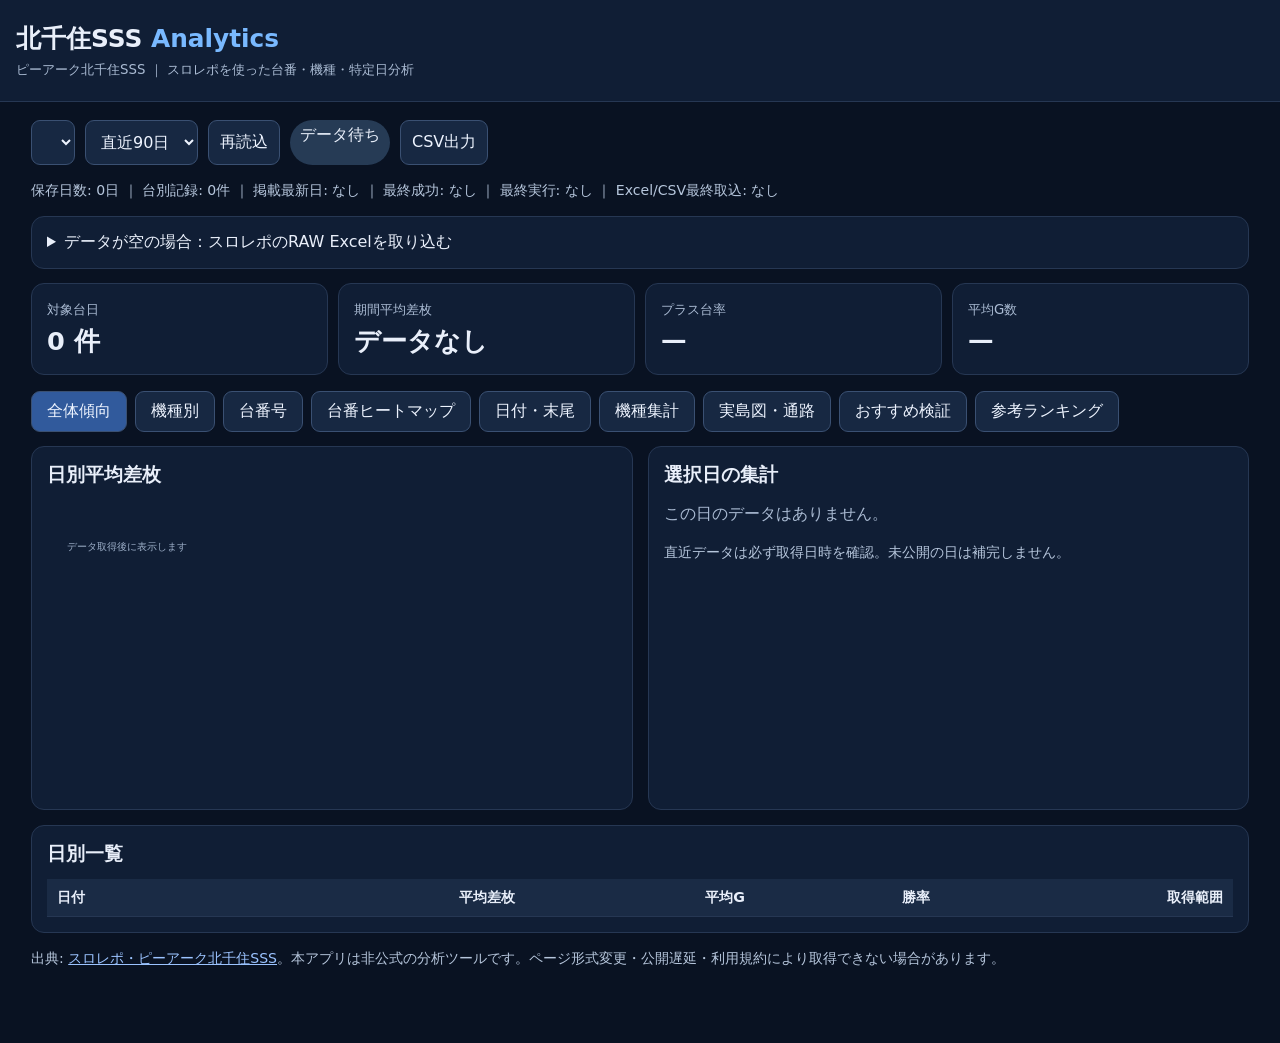
==== public/index.html @ d8fc609d "feat: load 300-day compressed SSS history into browser public/index.html" ====
<!doctype html><html lang="ja"><head><meta charset="utf-8"><meta name="viewport" content="width=device-width,initial-scale=1"><meta name="theme-color" content="#0d172b"><title>北千住SSS Analytics</title><link rel="manifest" href="manifest.webmanifest"><style>
:root{font-family:system-ui,-apple-system,'Noto Sans JP',sans-serif;color:#e9effa;background:#091222}*{box-sizing:border-box}body{margin:0}header{padding:22px max(16px,calc((100% - 1250px)/2));background:#101e35;border-bottom:1px solid #263753}h1{font-size:1.55rem;margin:0 0 4px}small,.muted{color:#aabbd3}main{max-width:1250px;margin:auto;padding:18px 16px 60px}.toolbar{display:flex;gap:10px;flex-wrap:wrap;margin-bottom:14px}select,input,button{background:#172842;border:1px solid #3a5072;border-radius:9px;color:#eef4ff;padding:11px;font:inherit}button{cursor:pointer}.active{background:#315a9c}.stats{display:grid;grid-template-columns:repeat(auto-fit,minmax(180px,1fr));gap:10px;margin-bottom:16px}.panel,.stat{background:#101e35;border:1px solid #263753;border-radius:13px;padding:15px}.stat strong{display:block;font-size:1.6rem;margin-top:5px}.tabs{display:flex;gap:8px;flex-wrap:wrap;margin:14px 0}.tab{padding:9px 15px}.hide{display:none}.pos{color:#70e1b1}.neg{color:#ff8796}.tablewrap{overflow:auto;max-height:590px}table{border-collapse:collapse;width:100%;font-size:.89rem}th,td{padding:9px 10px;border-bottom:1px solid #263753;white-space:nowrap;text-align:right}th:first-child,td:first-child{text-align:left}th{position:sticky;top:0;background:#1a2b45}tr:hover{background:#182c47}canvas{width:100%;height:290px}.cells{display:grid;grid-template-columns:repeat(auto-fill,minmax(72px,1fr));gap:5px}.cell{border:1px solid #314763;border-radius:7px;padding:7px 2px;text-align:center;cursor:pointer;min-height:65px}.cell b{display:block}.cell span{font-size:.81rem}.filters{display:flex;gap:9px;flex-wrap:wrap;margin:12px 0}.note{line-height:1.6;color:#b6c6dc;font-size:.88rem}a{color:#9bc3ff}.pill{border-radius:25px;padding:5px 10px;background:#263b55;display:inline-block}.scroll{overflow:auto}.grid2{display:grid;grid-template-columns:1fr 1fr;gap:15px}@media(max-width:700px){.grid2{grid-template-columns:1fr}h1{font-size:1.22rem}.stat strong{font-size:1.35rem}}

.lane{border:1px solid #2e4263;border-radius:12px;padding:14px;margin-top:12px;background:#0d192d}.lane h4{margin:0 0 12px}.lanePair{display:grid;grid-template-columns:1fr 1fr;gap:14px}.laneSide{display:flex;flex-wrap:wrap;gap:5px;margin-top:7px}.seat{min-width:67px;padding:8px;border:1px solid #334765;border-radius:6px;display:flex;flex-direction:column;gap:5px}.seat small{font-size:.76rem}.wide{width:100%;min-height:86px;background:#14233c;border:1px solid #425574;color:white;border-radius:8px;padding:10px}h3{margin:0 0 12px}h4{margin:8px 0}.hide{display:none!important}.options{display:flex;flex-wrap:wrap;gap:9px;margin:10px 0}.options input{min-width:100px;max-width:270px}.stack{display:grid;gap:14px}.hint{font-size:.85rem;color:#a9bdd6;line-height:1.7}.mini{font-size:.78rem}.sectionlist{display:grid;gap:16px}
</style></head><body><header><h1>北千住SSS <span style="color:#79b9ff">Analytics</span></h1><small>ピーアーク北千住SSS ｜ スロレポを使った台番・機種・特定日分析</small></header><main><div class="toolbar"><select id="date"></select><select id="period"><option value="30">直近30日</option><option value="90" selected>直近90日</option><option value="365">全期間</option></select><button id="refresh">再読込</button><span class="pill" id="status">確認中</span><button id="csv">CSV出力</button></div><p class="note" id="source"></p><details class="panel" style="margin-bottom:14px"><summary>データが空の場合：スロレポのRAW Excelを取り込む</summary><p class="note">GitHubの自動取得は403で拒否される場合があります。データの利用条件を確認したうえで、スロレポから自分で取得した日付入りExcel/CSVをアップロードすると、GitHub Actionsが変換して本アプリに反映します。なおGitHubは公開リポジトリなので、第三者のデータを公開・再配布してよいか確認してください。</p><p><a href="https://www.slorepo.com/hole/e38394e383bce382a2e383bce382afe58c97e58d83e4bd8f535353code/" target="_blank" rel="noopener">① スロレポの店舗ページ</a> ｜ <a href="https://github.com/mibu-33/kitasenju-sss-analytics/upload/main/imports" target="_blank" rel="noopener">② GitHubにファイルを追加</a> ｜ <a href="https://github.com/mibu-33/kitasenju-sss-analytics/actions" target="_blank" rel="noopener">③ Actionsの取込結果を確認</a></p></details><section class="stats" id="stats"></section><div class="tabs"><button class="tab active" data-tab="overview">全体傾向</button><button class="tab" data-tab="machines">機種別</button><button class="tab" data-tab="numbers">台番号</button><button class="tab" data-tab="heatmap">台番ヒートマップ</button><button class="tab" data-tab="patterns">日付・末尾</button><button class="tab" id="tab-extra" data-tab="aggregate">機種集計</button><button class="tab" data-tab="layout">実島図・通路</button><button class="tab" data-tab="eventAnalysis">おすすめ検証</button><button class="tab" data-tab="candidates">参考ランキング</button></div><section id="overview"><div class="grid2"><div class="panel"><h3>日別平均差枚</h3><canvas id="chart"></canvas></div><div class="panel"><h3>選択日の集計</h3><div id="daily"></div><p class="note">直近データは必ず取得日時を確認。未公開の日は補完しません。</p></div></div><div class="panel" style="margin-top:15px"><h3>日別一覧</h3><div class="tablewrap" id="days"></div></div></section><section class="hide" id="machines"><div class="panel"><h3>機種別実績</h3><p class="note">期間内の台日データから集計。高設定を保証するものではありません。</p><div class="tablewrap" id="machineTable"></div></div></section><section class="hide" id="numbers"><div class="panel"><h3>台番号別実績</h3><div class="filters"><input id="search" placeholder="台番 / 機種で絞込"><select id="sort"><option value="avg">平均差枚順</option><option value="rate">勝率順</option><option value="games">平均G数順</option><option value="number">台番号順</option></select></div><div class="tablewrap" id="numberTable"></div></div></section><section class="hide" id="heatmap"><div class="panel"><h3>選択日の台番号ヒートマップ</h3><p class="note">台番昇順の表示であり、実際の島配置ではありません。島図は実地配置を確認後に設定できます。</p><div class="cells" id="cells"></div></div></section><section class="hide" id="patterns"><div class="grid2"><div class="panel"><h3>日付末尾ごとの集計</h3><div id="datePatterns"></div></div><div class="panel"><h3>台番号末尾ごとの集計</h3><div id="numberPatterns"></div></div></div><div class="panel" style="margin-top:15px"><h3>6のつく日と通常日の比較</h3><div id="special"></div></div></section><section class="hide" id="aggregate"><div class="panel"><h3>スロレポ機種別日次集計</h3><p class="hint" id="aggregateSource"></p><div id="aggregateTable"></div></div><div class="panel" style="margin-top:15px"><h3>末尾別集計</h3><div id="dailyTails"></div></div></section>
<section class="hide stack" id="layout"><div class="panel"><h3>実際の島配置（履歴対応）</h3><p class="hint" id="layoutStatus"></p><label>表示日 <input type="date" id="layoutDate"></label><div class="sectionlist" id="layoutGrid"></div></div><div class="grid2"><div class="panel"><h3>通路の左右別比較</h3><div id="corridorTable"></div></div><div class="panel"><h3>隣接3台の並び実績</h3><div id="neighborTable"></div></div></div><div class="panel"><h3>島配置エディタ</h3><p class="hint">実際の配置が判明するまで未登録。台移動時は開始日・終了日を分けて管理。CSVは台番,通路,左右,位置,開始日,終了日（例の行はデモであり実際の台番ではありません）。保存はこの端末のみ。</p><div class="options"><input id="positionNumber" type="number" placeholder="台番号"><input id="corridor" placeholder="通路名（例 A）"><select id="side"><option>左</option><option>右</option></select><input id="positionOrder" type="number" placeholder="並び順"><input id="layoutFrom" type="date" aria-label="開始日"><input id="layoutTo" type="date" aria-label="終了日"><button id="addLayout">位置を追加・更新</button></div><textarea class="wide" id="layoutCSV" placeholder="台番,通路,左右,位置,開始日,終了日"></textarea><div class="options"><button id="importLayout">CSVを読み込む（現在の設定を置換）</button><button id="downloadLayout">島図JSON出力</button><button id="resetLayout">設定を消去</button></div><p class="hint" id="layoutMessage"></p><div id="layoutList"></div></div></section>
<section class="hide stack" id="eventAnalysis"><div class="panel"><h3>毎日おすすめ・ローテーションの記録</h3><p class="hint">公開データだけでは店舗が当日おすすめした内容を確定できません。実際に確認した告知だけ登録してください。異なる機種名表記はデータと一致させます。</p><div class="options"><input id="eventDate" type="date" aria-label="実施日"><select id="eventType"><option>おすすめ</option><option>ローテーション</option><option>特定日</option><option>その他</option></select><input id="eventMachine" placeholder="機種名"><input id="eventNumber" placeholder="台番号（任意）"><input id="eventNote" placeholder="備考"><button id="addEvent">記録を追加</button></div><div class="options"><button id="downloadEvents">履歴JSON出力</button><input id="eventFile" type="file" accept="application/json,.json" aria-label="履歴JSON取り込み"><button id="resetEvents">端末の履歴削除</button></div><p class="hint" id="eventMessage"></p><div id="eventTable"></div></div><div class="panel"><h3>おすすめ対象日と非対象日の比較</h3><p class="hint">同一機種の記録日を比較する記述統計です。開催日の選択バイアスを含み、因果関係や設定を証明しません。</p><div id="eventPerformance"></div></div></section>
<section class="hide" id="candidates"><div class="panel"><h3>過去実績に基づく参考ランキング</h3><p class="hint">将来の狙い台予測ではありません。過去の強さと観測日数を可視化します。小標本の機種は評価を大きく割り引きます。</p><div class="options"><input id="excludeKeywords" style="min-width:65%;" placeholder="除外したい機種名キーワード（カンマ区切り）"></div><p class="hint" id="candidateInfo"></p><div id="candidateTable"></div></div></section><p class="note">出典: <a href="https://www.slorepo.com/hole/e38394e383bce382a2e383bce382afe58c97e58d83e4bd8f535353code/" target="_blank" rel="noopener">スロレポ・ピーアーク北千住SSS</a>。本アプリは非公式の分析ツールです。ページ形式変更・公開遅延・利用規約により取得できない場合があります。</p></main><script>
// Stream the compact, user-supplied historical export. Unsupported devices still display the live JSON feed.
window.sssHistoryPromise=(async()=>{
  const response=await fetch('data/history.json.gz.b64?ts='+Date.now());
  if(!response.ok)throw Error('履歴データ HTTP '+response.status);
  if(typeof DecompressionStream==='undefined')throw Error('このブラウザは gzip 展開に未対応です');
  const encoded=(await response.text()).trim();
  const compressed=Uint8Array.from(atob(encoded),ch=>ch.charCodeAt(0));
  const reader=new Blob([compressed]).stream().pipeThrough(new DecompressionStream('gzip'));
  const raw=JSON.parse(await new Response(reader).text());
  if(raw.version!==1 || !Array.isArray(raw.dates)||!Array.isArray(raw.rows))throw Error('履歴データ形式が不正です');
  const dates=raw.dates,machines=raw.machines;
  const records=raw.rows.map(([d,n,m,diff,games,bb,rb])=>({date:dates[d],number:n,machine:machines[m],diff,games,bb,rb,source:'slorepo-user-export'}));
  const summary=raw.summary.map(([d,count,avg_diff,avg_games,win_rate,wins])=>({date:dates[d],count,avg_diff,avg_games,win_rate,wins,source:'user-export-derived'}));
  const machineDaily=raw.machine_daily.map(([d,m,count,avg_diff,avg_games,win_rate,wins])=>({date:dates[d],machine:machines[m],count,avg_diff,avg_games,win_rate,wins}));
  const tailDaily=raw.tail_daily.map(([d,tail,count,avg_diff,avg_games,win_rate,wins])=>({date:dates[d],tail:String(tail),count,avg_diff,avg_games,win_rate,wins}));
  return {records,summary,machineDaily,tailDaily,first_date:raw.first_date,source_last_date:raw.source_last_date};
})().catch(e=>{window.sssHistoryError=e.message;return null});
</script><script>
const $=id=>document.getElementById(id),fmt=n=>Number(n||0).toLocaleString('ja-JP'),sgn=n=>`${n>0?'+':''}${fmt(Math.round(n||0))}`,esc=x=>String(x??'').replace(/[&<>"']/g,s=>({'&':'&amp;','<':'&lt;','>':'&gt;','"':'&quot;',"'":'&#39;'}[s]));let records=[],summary=[],meta={};let chosen='';const avg=(a,k)=>a.length?a.reduce((s,x)=>s+(+x[k]||0),0)/a.length:0;const rate=a=>a.length?100*a.filter(x=>+x.diff>0).length/a.length:0;const colored=n=>`<span class="${n>0?'pos':n<0?'neg':''}">${sgn(n)}</span>`;const current=()=>{let dates=[...new Set([...records.map(r=>r.date),...summary.map(s=>s.date)])].sort().reverse();let max=dates[0];if(!max)return {r:[],s:[]};let days=+($('period').value);let min=new Date(max+'T00:00:00');min.setDate(min.getDate()-days+1);let cutoff=days===365?'0000-00-00':min.toISOString().slice(0,10);return {r:records.filter(r=>r.date>=cutoff),s:summary.filter(r=>r.date>=cutoff)};};function htmlTable(head,rows){return `<table><thead><tr>${head.map(h=>`<th>${esc(h)}</th>`).join('')}</tr></thead><tbody>${rows.join('')}</tbody></table>`}function tr(cols){return `<tr>${cols.map(c=>`<td>${c}</td>`).join('')}</tr>`}function group(arr,key){let m=new Map;for(let r of arr){let k=key(r);if(!m.has(k))m.set(k,[]);m.get(k).push(r)}return [...m]};function dailyStats(a){return {count:a.length,mean:avg(a,'diff'),games:avg(a,'games'),win:rate(a),total:a.reduce((s,r)=>s+(+r.diff||0),0)}}
function refresh(){let dates=[...new Set([...records.map(r=>r.date),...summary.map(s=>s.date)])].sort().reverse();$('date').innerHTML=dates.map(d=>`<option ${d===chosen?'selected':''}>${d}</option>`).join('');chosen=dates.includes(chosen)?chosen:dates[0];$('date').value=chosen||'';let {r,s}=current(), ds=r.filter(x=>x.date===chosen), sum=s.find(x=>x.date===chosen), total=dailyStats(r);let last=meta.last_success||'なし';let newest=meta.newest_date||dates[0]||null;let age=newest?Math.floor((Date.now()-new Date(newest+'T23:59:59+09:00').getTime())/86400000):null;let stale=age!=null&&age>2;$('status').textContent=stale?'更新遅延（最新 '+newest+'）':meta.status==='error'?'取得失敗':meta.status==='ok'?'取得成功':meta.status==='partial'?'一部取得':'データ待ち';$('source').textContent=`保存日数: ${new Set([...s.map(x=>x.date),...r.map(x=>x.date)]).size}日 ｜ 台別記録: ${records.length}件 ｜ 掲載最新日: ${newest||"なし"} ｜ 最終成功: ${last} ｜ 最終実行: ${meta.last_attempt||'なし'} ｜ Excel/CSV最終取込: ${meta.last_import_success||'なし'}${meta.historical_archive?' ｜ 履歴Excel最終日: '+meta.historical_archive:''}${meta.error?' ｜ 自動取得エラー: '+meta.error:''}`;
let cards=[['対象台日',fmt(r.length)+' 件'],['期間平均差枚',r.length?sgn(total.mean)+' 枚':'データなし'],['プラス台率',r.length?total.win.toFixed(1)+'%':'—'],['平均G数',r.length?fmt(Math.round(total.games))+' G':'—']];$('stats').innerHTML=cards.map(([label,n])=>`<div class="stat"><small>${label}</small><strong>${n}</strong></div>`).join('');$('daily').innerHTML=ds.length?`<p>台数 <b>${ds.length}</b> ｜ 総差枚 <b>${colored(dailyStats(ds).total)}</b></p><p>平均差枚 <b>${colored(dailyStats(ds).mean)}</b> ｜ 勝率 <b>${rate(ds).toFixed(1)}%</b> ｜ 平均G <b>${fmt(Math.round(avg(ds,'games')))}</b></p>`:sum?`<p>公開されている店舗集計: 平均差枚 ${colored(sum.avg_diff)} / 平均G ${fmt(sum.avg_games)} / 勝率 ${sum.win_rate??'—'}%</p><p class="note">この日は台別データが未取得です。</p>`:'<p class="muted">この日のデータはありません。</p>';
const daysByDate=group(r,x=>x.date),dayMap=new Map(daysByDate),summaryMap=new Map(s.map(x=>[x.date,x]));
$('days').innerHTML=htmlTable(['日付','平均差枚','平均G','勝率','取得範囲'],[...new Set([...s.map(x=>x.date),...dayMap.keys()])].sort().reverse().map(d=>{let a=dayMap.get(d)||[],v=summaryMap.get(d),st=a.length?dailyStats(a):null;return tr([esc(d),colored(st?st.mean:v?.avg_diff||0),fmt(Math.round(st?st.games:v?.avg_games||0)),st?st.win.toFixed(1)+'%':v?.win_rate!=null?fmt(v.win_rate)+'%':'—',a.length?`${a.length}台`:'店舗集計のみ'])}));
function aggregate(g){return g.map(([k,a])=>({key:k,...dailyStats(a)}))}let mg=aggregate(group(r,x=>x.machine||'機種不明')).sort((a,b)=>b.mean-a.mean);$('machineTable').innerHTML=htmlTable(['機種','台日','平均差枚','勝率','平均G'],mg.map(x=>tr([esc(x.key),fmt(x.count),colored(x.mean),x.win.toFixed(1)+'%',fmt(Math.round(x.games))])));
const latestSeat=new Map();for(const row of r){const key=String(row.number),prior=latestSeat.get(key);if(!prior||row.date>prior.date)latestSeat.set(key,row)}
let nums=aggregate(group(r,x=>String(x.number))).map(x=>({...x,machine:latestSeat.get(x.key)?.machine||''}));let q=$('search').value.toLowerCase();nums=nums.filter(x=>(x.key+' '+x.machine).toLowerCase().includes(q));let sort=$('sort').value;nums.sort((a,b)=>sort==='number'?Number(a.key)-Number(b.key):b[sort==='avg'?'mean':sort==='rate'?'win':'games']-a[sort==='avg'?'mean':sort==='rate'?'win':'games']);$('numberTable').innerHTML=htmlTable(['台番','最新機種','対象日','平均差枚','勝率','平均G'],nums.map(x=>tr([esc(x.key),esc(x.machine),fmt(x.count),colored(x.mean),x.win.toFixed(1)+'%',fmt(Math.round(x.games))])));
$('cells').innerHTML=ds.sort((a,b)=>+a.number-+b.number).map(x=>{let v=+x.diff;let opacity=Math.min(.55,Math.abs(v)/10000);return `<div class="cell" title="${esc(x.machine)}" style="background:${v>0?`rgba(30,169,124,${opacity})`:`rgba(218,65,89,${opacity})`}"><b>${esc(x.number)}</b><span>${sgn(v)}</span></div>`}).join('')||'<p class="muted">台別データなし</p>';
function simple(el,arr){$(el).innerHTML=htmlTable(['分類','台日','平均差枚','勝率'],aggregate(arr).map(x=>tr([esc(x.key),fmt(x.count),colored(x.mean),x.win.toFixed(1)+'%'])))}simple('datePatterns',group(r,x=>String(+x.date.slice(-2)%10)).sort((a,b)=>+a[0]-+b[0]));simple('numberPatterns',group(r,x=>String(+String(x.number).slice(-1))).sort((a,b)=>+a[0]-+b[0]));simple('special',group(r,x=>(+x.date.slice(-2)%10===6?'6のつく日':'その他')));draw(s,r);if(typeof renderAllExtensions === 'function')renderAllExtensions();
}
function draw(s,r){let all=group(r,x=>x.date).map(([date,a])=>({date,avg_diff:avg(a,'diff')}));for(let x of s)if(!all.some(y=>y.date===x.date))all.push(x);all.sort((a,b)=>a.date.localeCompare(b.date));let c=$('chart'),dpr=window.devicePixelRatio||1,w=c.clientWidth||400,h=290;c.width=w*dpr;c.height=h*dpr;let ctx=c.getContext('2d');ctx.scale(dpr,dpr);ctx.clearRect(0,0,w,h);if(!all.length){ctx.fillStyle='#9dafc8';ctx.fillText('データ取得後に表示します',20,50);return}let values=all.map(x=>+x.avg_diff||0),limit=Math.max(150,...values.map(Math.abs))*1.12,pad=32,zero=h/2,bar=Math.max(2,(w-pad*2)/all.length-2);ctx.strokeStyle='#52617c';ctx.beginPath();ctx.moveTo(pad,zero);ctx.lineTo(w-5,zero);ctx.stroke();all.forEach((x,i)=>{let v=values[i],xpos=pad+i*(w-pad*2)/all.length,y=zero-(v/limit)*(h/2-24);ctx.fillStyle=v>=0?'#52cfa2':'#f08094';ctx.fillRect(xpos,Math.min(zero,y),bar,Math.max(1,Math.abs(zero-y)))});ctx.fillStyle='#adbed5';ctx.font='11px sans-serif';ctx.fillText('+'+Math.round(limit),2,18);ctx.fillText('0',12,zero-3);ctx.fillText('-'+Math.round(limit),1,h-7);ctx.fillText(all[0].date.slice(5),pad,h-5);ctx.fillText(all.at(-1).date.slice(5),w-48,h-5)}
async function load(){try{let [a,b,c]=await Promise.all(['data/records.json','data/summary.json','data/status.json'].map(u=>fetch(u+'?t='+Date.now()).then(x=>{if(!x.ok)throw Error(u+' '+x.status);return x.json()})));const history=await window.sssHistoryPromise;
const combined=new Map((history?.records||[]).map(x=>[x.date+'|'+x.number,x]));
for(const row of Array.isArray(a)?a:[])combined.set(row.date+'|'+row.number,row);
records=[...combined.values()];
const sums=new Map((history?.summary||[]).map(x=>[x.date,x]));
for(const row of Array.isArray(b)?b:[])sums.set(row.date,row);
summary=[...sums.values()];meta=c||{};
if(history){meta.newest_date=records.reduce((last,x)=>x.date>last?x.date:last,meta.newest_date||'');meta.historical_archive=history.source_last_date;}
refresh()}catch(e){$('status').textContent='取得不可';$('source').textContent=e.message;refresh()}}
$('date').onchange=e=>{chosen=e.target.value;refresh()};$('period').onchange=refresh;$('search').oninput=refresh;$('sort').onchange=refresh;$('refresh').onclick=load;document.querySelectorAll('.tab').forEach(x=>x.onclick=()=>{document.querySelectorAll('.tab').forEach(a=>a.classList.remove('active'));document.querySelectorAll('main>section:not(.stats)').forEach(a=>{if(a.id!=='stats')a.classList.add('hide')});x.classList.add('active');$(x.dataset.tab).classList.remove('hide');if(x.dataset.tab==='overview')refresh()});$('csv').onclick=()=>{let {r}=current();let rows=[['date','number','machine','diff','games','bb','rb'],...r.map(x=>[x.date,x.number,x.machine,x.diff,x.games,x.bb??'',x.rb??''])];let csv='\ufeff'+rows.map(row=>row.map(x=>'"'+String(x??'').replaceAll('"','""')+'"').join(',')).join('\r\n');let a=document.createElement('a');a.href=URL.createObjectURL(new Blob([csv],{type:'text/csv'}));a.download='sss_data.csv';a.click();URL.revokeObjectURL(a.href)};load();if('serviceWorker'in navigator)navigator.serviceWorker.register('sw.js').catch(()=>{});
</script><script src="extensions.js"></script></body></html>
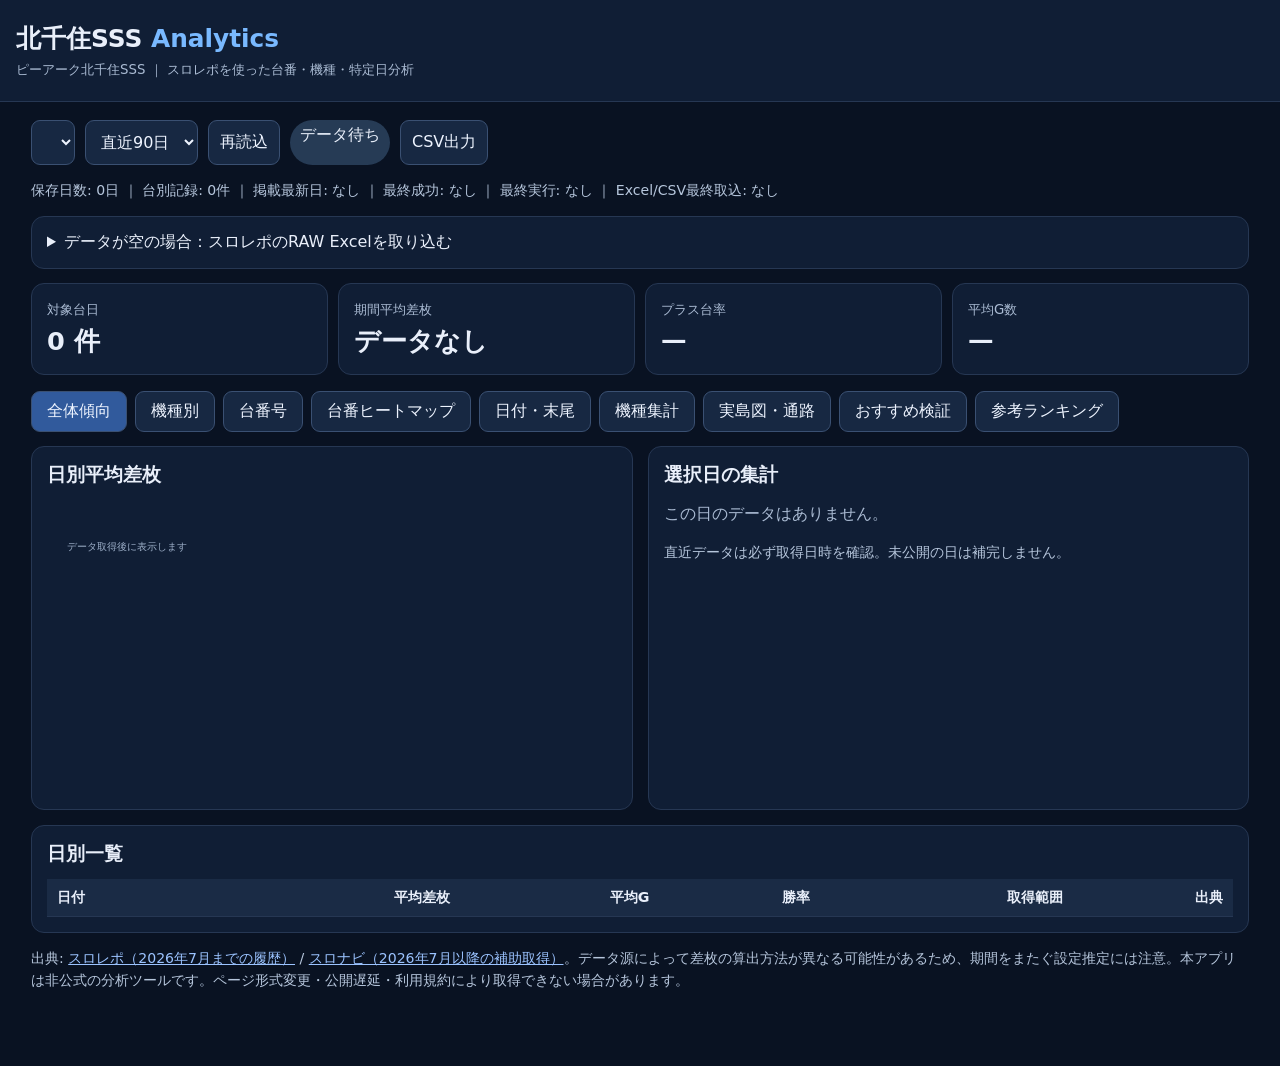
==== commit 5315cb32: "ui: clearly label per-day provenance and fallback collection success" ====
--- a/public/index.html
+++ b/public/index.html
@@ -5,7 +5,7 @@
 </style></head><body><header><h1>北千住SSS <span style="color:#79b9ff">Analytics</span></h1><small>ピーアーク北千住SSS ｜ スロレポを使った台番・機種・特定日分析</small></header><main><div class="toolbar"><select id="date"></select><select id="period"><option value="30">直近30日</option><option value="90" selected>直近90日</option><option value="365">全期間</option></select><button id="refresh">再読込</button><span class="pill" id="status">確認中</span><button id="csv">CSV出力</button></div><p class="note" id="source"></p><details class="panel" style="margin-bottom:14px"><summary>データが空の場合：スロレポのRAW Excelを取り込む</summary><p class="note">GitHubの自動取得は403で拒否される場合があります。データの利用条件を確認したうえで、スロレポから自分で取得した日付入りExcel/CSVをアップロードすると、GitHub Actionsが変換して本アプリに反映します。なおGitHubは公開リポジトリなので、第三者のデータを公開・再配布してよいか確認してください。</p><p><a href="https://www.slorepo.com/hole/e38394e383bce382a2e383bce382afe58c97e58d83e4bd8f535353code/" target="_blank" rel="noopener">① スロレポの店舗ページ</a> ｜ <a href="https://github.com/mibu-33/kitasenju-sss-analytics/upload/main/imports" target="_blank" rel="noopener">② GitHubにファイルを追加</a> ｜ <a href="https://github.com/mibu-33/kitasenju-sss-analytics/actions" target="_blank" rel="noopener">③ Actionsの取込結果を確認</a></p></details><section class="stats" id="stats"></section><div class="tabs"><button class="tab active" data-tab="overview">全体傾向</button><button class="tab" data-tab="machines">機種別</button><button class="tab" data-tab="numbers">台番号</button><button class="tab" data-tab="heatmap">台番ヒートマップ</button><button class="tab" data-tab="patterns">日付・末尾</button><button class="tab" id="tab-extra" data-tab="aggregate">機種集計</button><button class="tab" data-tab="layout">実島図・通路</button><button class="tab" data-tab="eventAnalysis">おすすめ検証</button><button class="tab" data-tab="candidates">参考ランキング</button></div><section id="overview"><div class="grid2"><div class="panel"><h3>日別平均差枚</h3><canvas id="chart"></canvas></div><div class="panel"><h3>選択日の集計</h3><div id="daily"></div><p class="note">直近データは必ず取得日時を確認。未公開の日は補完しません。</p></div></div><div class="panel" style="margin-top:15px"><h3>日別一覧</h3><div class="tablewrap" id="days"></div></div></section><section class="hide" id="machines"><div class="panel"><h3>機種別実績</h3><p class="note">期間内の台日データから集計。高設定を保証するものではありません。</p><div class="tablewrap" id="machineTable"></div></div></section><section class="hide" id="numbers"><div class="panel"><h3>台番号別実績</h3><div class="filters"><input id="search" placeholder="台番 / 機種で絞込"><select id="sort"><option value="avg">平均差枚順</option><option value="rate">勝率順</option><option value="games">平均G数順</option><option value="number">台番号順</option></select></div><div class="tablewrap" id="numberTable"></div></div></section><section class="hide" id="heatmap"><div class="panel"><h3>選択日の台番号ヒートマップ</h3><p class="note">台番昇順の表示であり、実際の島配置ではありません。島図は実地配置を確認後に設定できます。</p><div class="cells" id="cells"></div></div></section><section class="hide" id="patterns"><div class="grid2"><div class="panel"><h3>日付末尾ごとの集計</h3><div id="datePatterns"></div></div><div class="panel"><h3>台番号末尾ごとの集計</h3><div id="numberPatterns"></div></div></div><div class="panel" style="margin-top:15px"><h3>6のつく日と通常日の比較</h3><div id="special"></div></div></section><section class="hide" id="aggregate"><div class="panel"><h3>スロレポ機種別日次集計</h3><p class="hint" id="aggregateSource"></p><div id="aggregateTable"></div></div><div class="panel" style="margin-top:15px"><h3>末尾別集計</h3><div id="dailyTails"></div></div></section>
 <section class="hide stack" id="layout"><div class="panel"><h3>実際の島配置（履歴対応）</h3><p class="hint" id="layoutStatus"></p><label>表示日 <input type="date" id="layoutDate"></label><div class="sectionlist" id="layoutGrid"></div></div><div class="grid2"><div class="panel"><h3>通路の左右別比較</h3><div id="corridorTable"></div></div><div class="panel"><h3>隣接3台の並び実績</h3><div id="neighborTable"></div></div></div><div class="panel"><h3>島配置エディタ</h3><p class="hint">実際の配置が判明するまで未登録。台移動時は開始日・終了日を分けて管理。CSVは台番,通路,左右,位置,開始日,終了日（例の行はデモであり実際の台番ではありません）。保存はこの端末のみ。</p><div class="options"><input id="positionNumber" type="number" placeholder="台番号"><input id="corridor" placeholder="通路名（例 A）"><select id="side"><option>左</option><option>右</option></select><input id="positionOrder" type="number" placeholder="並び順"><input id="layoutFrom" type="date" aria-label="開始日"><input id="layoutTo" type="date" aria-label="終了日"><button id="addLayout">位置を追加・更新</button></div><textarea class="wide" id="layoutCSV" placeholder="台番,通路,左右,位置,開始日,終了日"></textarea><div class="options"><button id="importLayout">CSVを読み込む（現在の設定を置換）</button><button id="downloadLayout">島図JSON出力</button><button id="resetLayout">設定を消去</button></div><p class="hint" id="layoutMessage"></p><div id="layoutList"></div></div></section>
 <section class="hide stack" id="eventAnalysis"><div class="panel"><h3>毎日おすすめ・ローテーションの記録</h3><p class="hint">公開データだけでは店舗が当日おすすめした内容を確定できません。実際に確認した告知だけ登録してください。異なる機種名表記はデータと一致させます。</p><div class="options"><input id="eventDate" type="date" aria-label="実施日"><select id="eventType"><option>おすすめ</option><option>ローテーション</option><option>特定日</option><option>その他</option></select><input id="eventMachine" placeholder="機種名"><input id="eventNumber" placeholder="台番号（任意）"><input id="eventNote" placeholder="備考"><button id="addEvent">記録を追加</button></div><div class="options"><button id="downloadEvents">履歴JSON出力</button><input id="eventFile" type="file" accept="application/json,.json" aria-label="履歴JSON取り込み"><button id="resetEvents">端末の履歴削除</button></div><p class="hint" id="eventMessage"></p><div id="eventTable"></div></div><div class="panel"><h3>おすすめ対象日と非対象日の比較</h3><p class="hint">同一機種の記録日を比較する記述統計です。開催日の選択バイアスを含み、因果関係や設定を証明しません。</p><div id="eventPerformance"></div></div></section>
-<section class="hide" id="candidates"><div class="panel"><h3>過去実績に基づく参考ランキング</h3><p class="hint">将来の狙い台予測ではありません。過去の強さと観測日数を可視化します。小標本の機種は評価を大きく割り引きます。</p><div class="options"><input id="excludeKeywords" style="min-width:65%;" placeholder="除外したい機種名キーワード（カンマ区切り）"></div><p class="hint" id="candidateInfo"></p><div id="candidateTable"></div></div></section><p class="note">出典: <a href="https://www.slorepo.com/hole/e38394e383bce382a2e383bce382afe58c97e58d83e4bd8f535353code/" target="_blank" rel="noopener">スロレポ・ピーアーク北千住SSS</a>。本アプリは非公式の分析ツールです。ページ形式変更・公開遅延・利用規約により取得できない場合があります。</p></main><script>
+<section class="hide" id="candidates"><div class="panel"><h3>過去実績に基づく参考ランキング</h3><p class="hint">将来の狙い台予測ではありません。過去の強さと観測日数を可視化します。小標本の機種は評価を大きく割り引きます。</p><div class="options"><input id="excludeKeywords" style="min-width:65%;" placeholder="除外したい機種名キーワード（カンマ区切り）"></div><p class="hint" id="candidateInfo"></p><div id="candidateTable"></div></div></section><p class="note">出典: <a href="https://www.slorepo.com/hole/e38394e383bce382a2e383bce382afe58c97e58d83e4bd8f535353code/" target="_blank" rel="noopener">スロレポ（2026年7月までの履歴）</a> / <a href="https://slo-navi.com/hall/11400/" target="_blank" rel="noopener">スロナビ（2026年7月以降の補助取得）</a>。データ源によって差枚の算出方法が異なる可能性があるため、期間をまたぐ設定推定には注意。本アプリは非公式の分析ツールです。ページ形式変更・公開遅延・利用規約により取得できない場合があります。</p></main><script>
 // Stream the compact, user-supplied historical export. Unsupported devices still display the live JSON feed.
 window.sssHistoryPromise=(async()=>{
   const response=await fetch('data/history.json.gz.b64?ts='+Date.now());
@@ -25,10 +25,10 @@
 })().catch(e=>{window.sssHistoryError=e.message;return null});
 </script><script>
 const $=id=>document.getElementById(id),fmt=n=>Number(n||0).toLocaleString('ja-JP'),sgn=n=>`${n>0?'+':''}${fmt(Math.round(n||0))}`,esc=x=>String(x??'').replace(/[&<>"']/g,s=>({'&':'&amp;','<':'&lt;','>':'&gt;','"':'&quot;',"'":'&#39;'}[s]));let records=[],summary=[],meta={};let chosen='';const avg=(a,k)=>a.length?a.reduce((s,x)=>s+(+x[k]||0),0)/a.length:0;const rate=a=>a.length?100*a.filter(x=>+x.diff>0).length/a.length:0;const colored=n=>`<span class="${n>0?'pos':n<0?'neg':''}">${sgn(n)}</span>`;const current=()=>{let dates=[...new Set([...records.map(r=>r.date),...summary.map(s=>s.date)])].sort().reverse();let max=dates[0];if(!max)return {r:[],s:[]};let days=+($('period').value);let min=new Date(max+'T00:00:00');min.setDate(min.getDate()-days+1);let cutoff=days===365?'0000-00-00':min.toISOString().slice(0,10);return {r:records.filter(r=>r.date>=cutoff),s:summary.filter(r=>r.date>=cutoff)};};function htmlTable(head,rows){return `<table><thead><tr>${head.map(h=>`<th>${esc(h)}</th>`).join('')}</tr></thead><tbody>${rows.join('')}</tbody></table>`}function tr(cols){return `<tr>${cols.map(c=>`<td>${c}</td>`).join('')}</tr>`}function group(arr,key){let m=new Map;for(let r of arr){let k=key(r);if(!m.has(k))m.set(k,[]);m.get(k).push(r)}return [...m]};function dailyStats(a){return {count:a.length,mean:avg(a,'diff'),games:avg(a,'games'),win:rate(a),total:a.reduce((s,r)=>s+(+r.diff||0),0)}}
-function refresh(){let dates=[...new Set([...records.map(r=>r.date),...summary.map(s=>s.date)])].sort().reverse();$('date').innerHTML=dates.map(d=>`<option ${d===chosen?'selected':''}>${d}</option>`).join('');chosen=dates.includes(chosen)?chosen:dates[0];$('date').value=chosen||'';let {r,s}=current(), ds=r.filter(x=>x.date===chosen), sum=s.find(x=>x.date===chosen), total=dailyStats(r);let last=meta.last_success||'なし';let newest=meta.newest_date||dates[0]||null;let age=newest?Math.floor((Date.now()-new Date(newest+'T23:59:59+09:00').getTime())/86400000):null;let stale=age!=null&&age>2;$('status').textContent=stale?'更新遅延（最新 '+newest+'）':meta.status==='error'?'取得失敗':meta.status==='ok'?'取得成功':meta.status==='partial'?'一部取得':'データ待ち';$('source').textContent=`保存日数: ${new Set([...s.map(x=>x.date),...r.map(x=>x.date)]).size}日 ｜ 台別記録: ${records.length}件 ｜ 掲載最新日: ${newest||"なし"} ｜ 最終成功: ${last} ｜ 最終実行: ${meta.last_attempt||'なし'} ｜ Excel/CSV最終取込: ${meta.last_import_success||'なし'}${meta.historical_archive?' ｜ 履歴Excel最終日: '+meta.historical_archive:''}${meta.error?' ｜ 自動取得エラー: '+meta.error:''}`;
+function refresh(){let dates=[...new Set([...records.map(r=>r.date),...summary.map(s=>s.date)])].sort().reverse();$('date').innerHTML=dates.map(d=>`<option ${d===chosen?'selected':''}>${d}</option>`).join('');chosen=dates.includes(chosen)?chosen:dates[0];$('date').value=chosen||'';let {r,s}=current(), ds=r.filter(x=>x.date===chosen), sum=s.find(x=>x.date===chosen), total=dailyStats(r);let last=meta.last_success||'なし';let newest=meta.newest_date||dates[0]||null;let age=newest?Math.floor((Date.now()-new Date(newest+'T23:59:59+09:00').getTime())/86400000):null;let stale=age!=null&&age>2;$('status').textContent=stale?'更新遅延（最新 '+newest+'）':meta.fallback_status==='ok'?'台別取得成功（補助元）':meta.status==='error'?'取得失敗':meta.status==='ok'?'取得成功':meta.status==='partial'?'一部取得':'データ待ち';$('source').textContent=`保存日数: ${new Set([...s.map(x=>x.date),...r.map(x=>x.date)]).size}日 ｜ 台別記録: ${records.length}件 ｜ 掲載最新日: ${newest||"なし"} ｜ 最終成功: ${last} ｜ 最終実行: ${meta.last_attempt||'なし'} ｜ Excel/CSV最終取込: ${meta.last_import_success||'なし'}${meta.historical_archive?' ｜ 履歴Excel最終日: '+meta.historical_archive:''}${meta.error?' ｜ 自動取得エラー: '+meta.error:''}${meta.fallback_source?' ｜ 補助取得: '+meta.fallback_source:''}${meta.fallback_error?' ｜ 補助取得エラー: '+meta.fallback_error:''}`;
 let cards=[['対象台日',fmt(r.length)+' 件'],['期間平均差枚',r.length?sgn(total.mean)+' 枚':'データなし'],['プラス台率',r.length?total.win.toFixed(1)+'%':'—'],['平均G数',r.length?fmt(Math.round(total.games))+' G':'—']];$('stats').innerHTML=cards.map(([label,n])=>`<div class="stat"><small>${label}</small><strong>${n}</strong></div>`).join('');$('daily').innerHTML=ds.length?`<p>台数 <b>${ds.length}</b> ｜ 総差枚 <b>${colored(dailyStats(ds).total)}</b></p><p>平均差枚 <b>${colored(dailyStats(ds).mean)}</b> ｜ 勝率 <b>${rate(ds).toFixed(1)}%</b> ｜ 平均G <b>${fmt(Math.round(avg(ds,'games')))}</b></p>`:sum?`<p>公開されている店舗集計: 平均差枚 ${colored(sum.avg_diff)} / 平均G ${fmt(sum.avg_games)} / 勝率 ${sum.win_rate??'—'}%</p><p class="note">この日は台別データが未取得です。</p>`:'<p class="muted">この日のデータはありません。</p>';
 const daysByDate=group(r,x=>x.date),dayMap=new Map(daysByDate),summaryMap=new Map(s.map(x=>[x.date,x]));
-$('days').innerHTML=htmlTable(['日付','平均差枚','平均G','勝率','取得範囲'],[...new Set([...s.map(x=>x.date),...dayMap.keys()])].sort().reverse().map(d=>{let a=dayMap.get(d)||[],v=summaryMap.get(d),st=a.length?dailyStats(a):null;return tr([esc(d),colored(st?st.mean:v?.avg_diff||0),fmt(Math.round(st?st.games:v?.avg_games||0)),st?st.win.toFixed(1)+'%':v?.win_rate!=null?fmt(v.win_rate)+'%':'—',a.length?`${a.length}台`:'店舗集計のみ'])}));
+$('days').innerHTML=htmlTable(['日付','平均差枚','平均G','勝率','取得範囲','出典'],[...new Set([...s.map(x=>x.date),...dayMap.keys()])].sort().reverse().map(d=>{let a=dayMap.get(d)||[],v=summaryMap.get(d),st=a.length?dailyStats(a):null;return tr([esc(d),colored(st?st.mean:v?.avg_diff||0),fmt(Math.round(st?st.games:v?.avg_games||0)),st?st.win.toFixed(1)+'%':v?.win_rate!=null?fmt(v.win_rate)+'%':'—',a.length?`${a.length}台`:'店舗集計のみ',esc(a[0]?.source==='slo-navi'?'スロナビ':a[0]?.source==='slorepo-user-export'?'スロレポ':v?.source||'—')])}));
 function aggregate(g){return g.map(([k,a])=>({key:k,...dailyStats(a)}))}let mg=aggregate(group(r,x=>x.machine||'機種不明')).sort((a,b)=>b.mean-a.mean);$('machineTable').innerHTML=htmlTable(['機種','台日','平均差枚','勝率','平均G'],mg.map(x=>tr([esc(x.key),fmt(x.count),colored(x.mean),x.win.toFixed(1)+'%',fmt(Math.round(x.games))])));
 const latestSeat=new Map();for(const row of r){const key=String(row.number),prior=latestSeat.get(key);if(!prior||row.date>prior.date)latestSeat.set(key,row)}
 let nums=aggregate(group(r,x=>String(x.number))).map(x=>({...x,machine:latestSeat.get(x.key)?.machine||''}));let q=$('search').value.toLowerCase();nums=nums.filter(x=>(x.key+' '+x.machine).toLowerCase().includes(q));let sort=$('sort').value;nums.sort((a,b)=>sort==='number'?Number(a.key)-Number(b.key):b[sort==='avg'?'mean':sort==='rate'?'win':'games']-a[sort==='avg'?'mean':sort==='rate'?'win':'games']);$('numberTable').innerHTML=htmlTable(['台番','最新機種','対象日','平均差枚','勝率','平均G'],nums.map(x=>tr([esc(x.key),esc(x.machine),fmt(x.count),colored(x.mean),x.win.toFixed(1)+'%',fmt(Math.round(x.games))])));
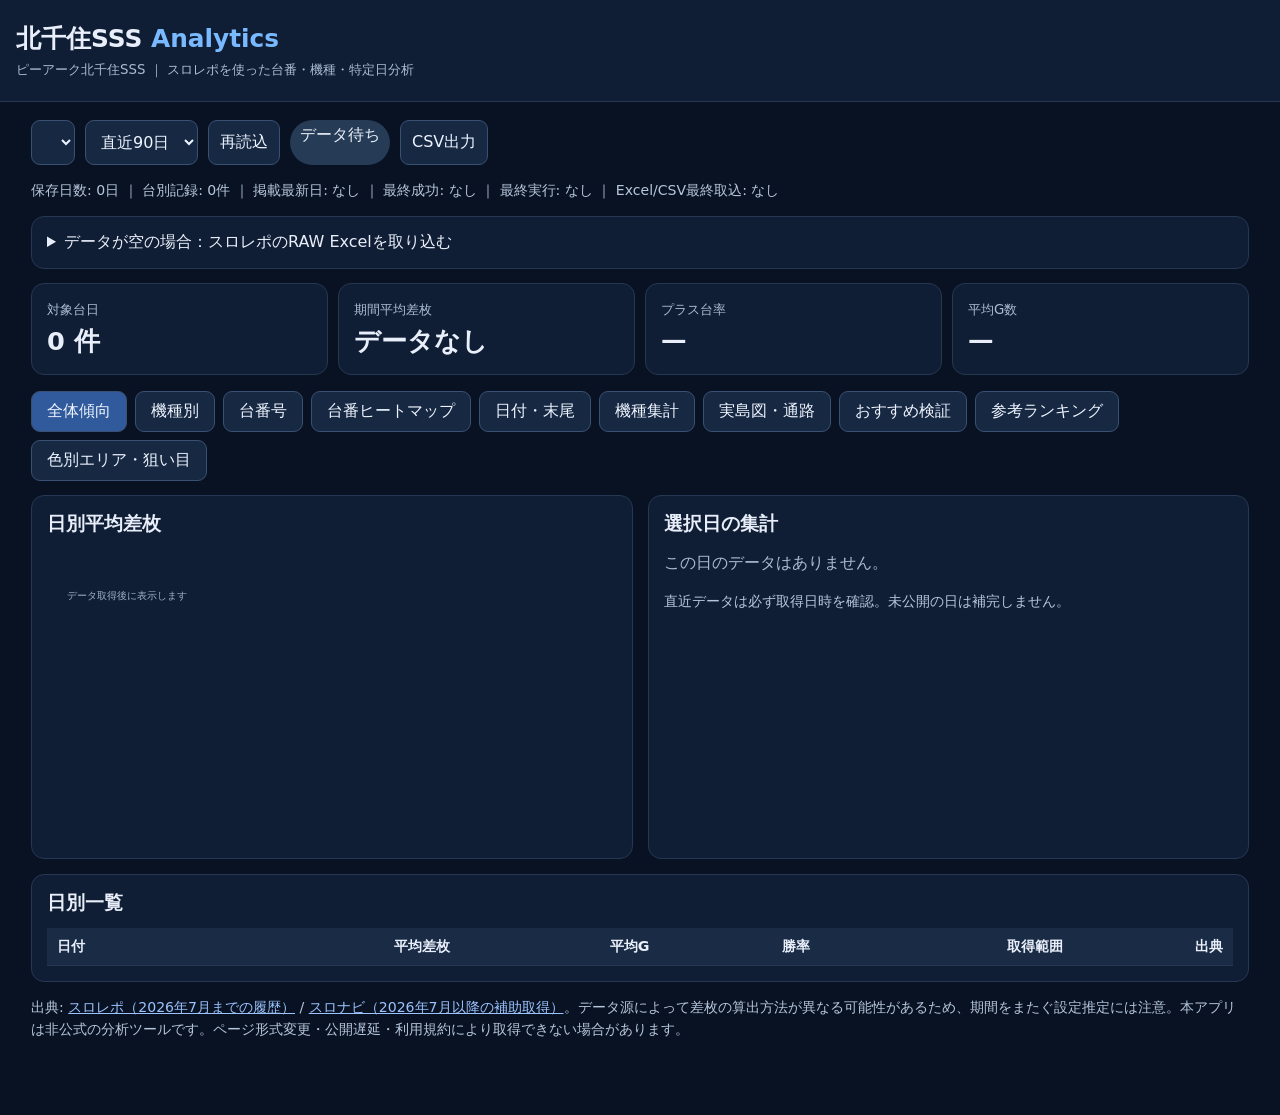
==== commit 2c3e7fa1: "feat: add color-area ranking tab to the SSS mobile dashboard" ====
--- a/public/index.html
+++ b/public/index.html
@@ -46,4 +46,4 @@
 if(history){meta.newest_date=records.reduce((last,x)=>x.date>last?x.date:last,meta.newest_date||'');meta.historical_archive=history.source_last_date;}
 refresh()}catch(e){$('status').textContent='取得不可';$('source').textContent=e.message;refresh()}}
 $('date').onchange=e=>{chosen=e.target.value;refresh()};$('period').onchange=refresh;$('search').oninput=refresh;$('sort').onchange=refresh;$('refresh').onclick=load;document.querySelectorAll('.tab').forEach(x=>x.onclick=()=>{document.querySelectorAll('.tab').forEach(a=>a.classList.remove('active'));document.querySelectorAll('main>section:not(.stats)').forEach(a=>{if(a.id!=='stats')a.classList.add('hide')});x.classList.add('active');$(x.dataset.tab).classList.remove('hide');if(x.dataset.tab==='overview')refresh()});$('csv').onclick=()=>{let {r}=current();let rows=[['date','number','machine','diff','games','bb','rb'],...r.map(x=>[x.date,x.number,x.machine,x.diff,x.games,x.bb??'',x.rb??''])];let csv='\ufeff'+rows.map(row=>row.map(x=>'"'+String(x??'').replaceAll('"','""')+'"').join(',')).join('\r\n');let a=document.createElement('a');a.href=URL.createObjectURL(new Blob([csv],{type:'text/csv'}));a.download='sss_data.csv';a.click();URL.revokeObjectURL(a.href)};load();if('serviceWorker'in navigator)navigator.serviceWorker.register('sw.js').catch(()=>{});
-</script><script src="extensions.js"></script></body></html>
+</script><script src="extensions.js"></script><script src="color-areas.js"></script></body></html>
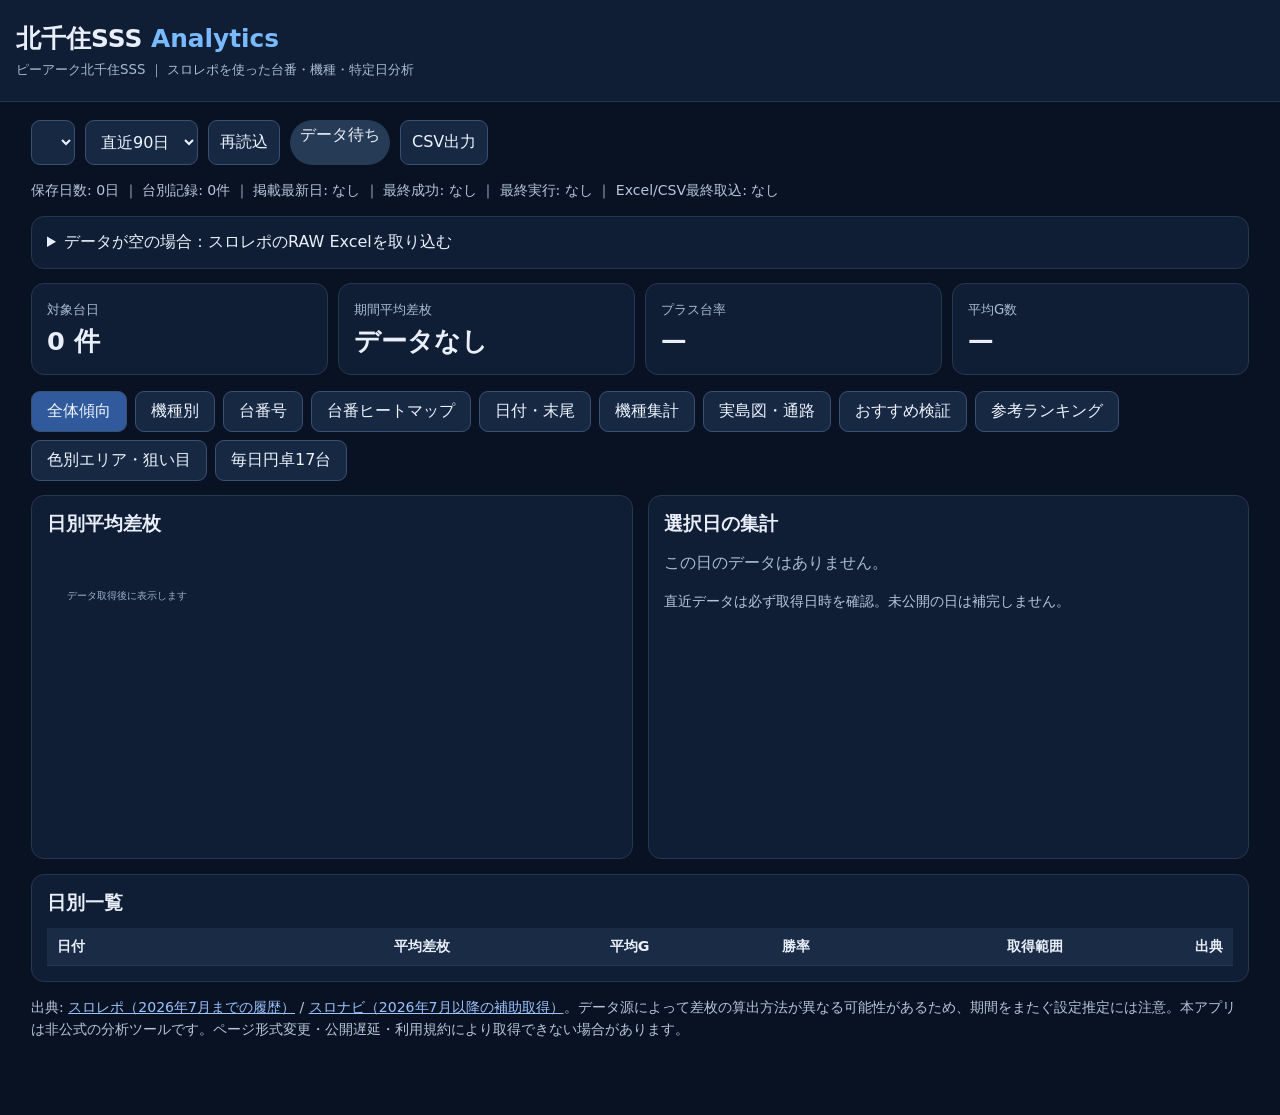
==== commit 4b536610: "ui: mount 17-seat roundtable history tab" ====
--- a/public/index.html
+++ b/public/index.html
@@ -46,4 +46,4 @@
 if(history){meta.newest_date=records.reduce((last,x)=>x.date>last?x.date:last,meta.newest_date||'');meta.historical_archive=history.source_last_date;}
 refresh()}catch(e){$('status').textContent='取得不可';$('source').textContent=e.message;refresh()}}
 $('date').onchange=e=>{chosen=e.target.value;refresh()};$('period').onchange=refresh;$('search').oninput=refresh;$('sort').onchange=refresh;$('refresh').onclick=load;document.querySelectorAll('.tab').forEach(x=>x.onclick=()=>{document.querySelectorAll('.tab').forEach(a=>a.classList.remove('active'));document.querySelectorAll('main>section:not(.stats)').forEach(a=>{if(a.id!=='stats')a.classList.add('hide')});x.classList.add('active');$(x.dataset.tab).classList.remove('hide');if(x.dataset.tab==='overview')refresh()});$('csv').onclick=()=>{let {r}=current();let rows=[['date','number','machine','diff','games','bb','rb'],...r.map(x=>[x.date,x.number,x.machine,x.diff,x.games,x.bb??'',x.rb??''])];let csv='\ufeff'+rows.map(row=>row.map(x=>'"'+String(x??'').replaceAll('"','""')+'"').join(',')).join('\r\n');let a=document.createElement('a');a.href=URL.createObjectURL(new Blob([csv],{type:'text/csv'}));a.download='sss_data.csv';a.click();URL.revokeObjectURL(a.href)};load();if('serviceWorker'in navigator)navigator.serviceWorker.register('sw.js').catch(()=>{});
-</script><script src="extensions.js"></script><script src="color-areas.js"></script></body></html>
+</script><script src="extensions.js"></script><script src="color-areas.js"></script><script src="island-picks.js"></script><script src="roundtable.js"></script></body></html>
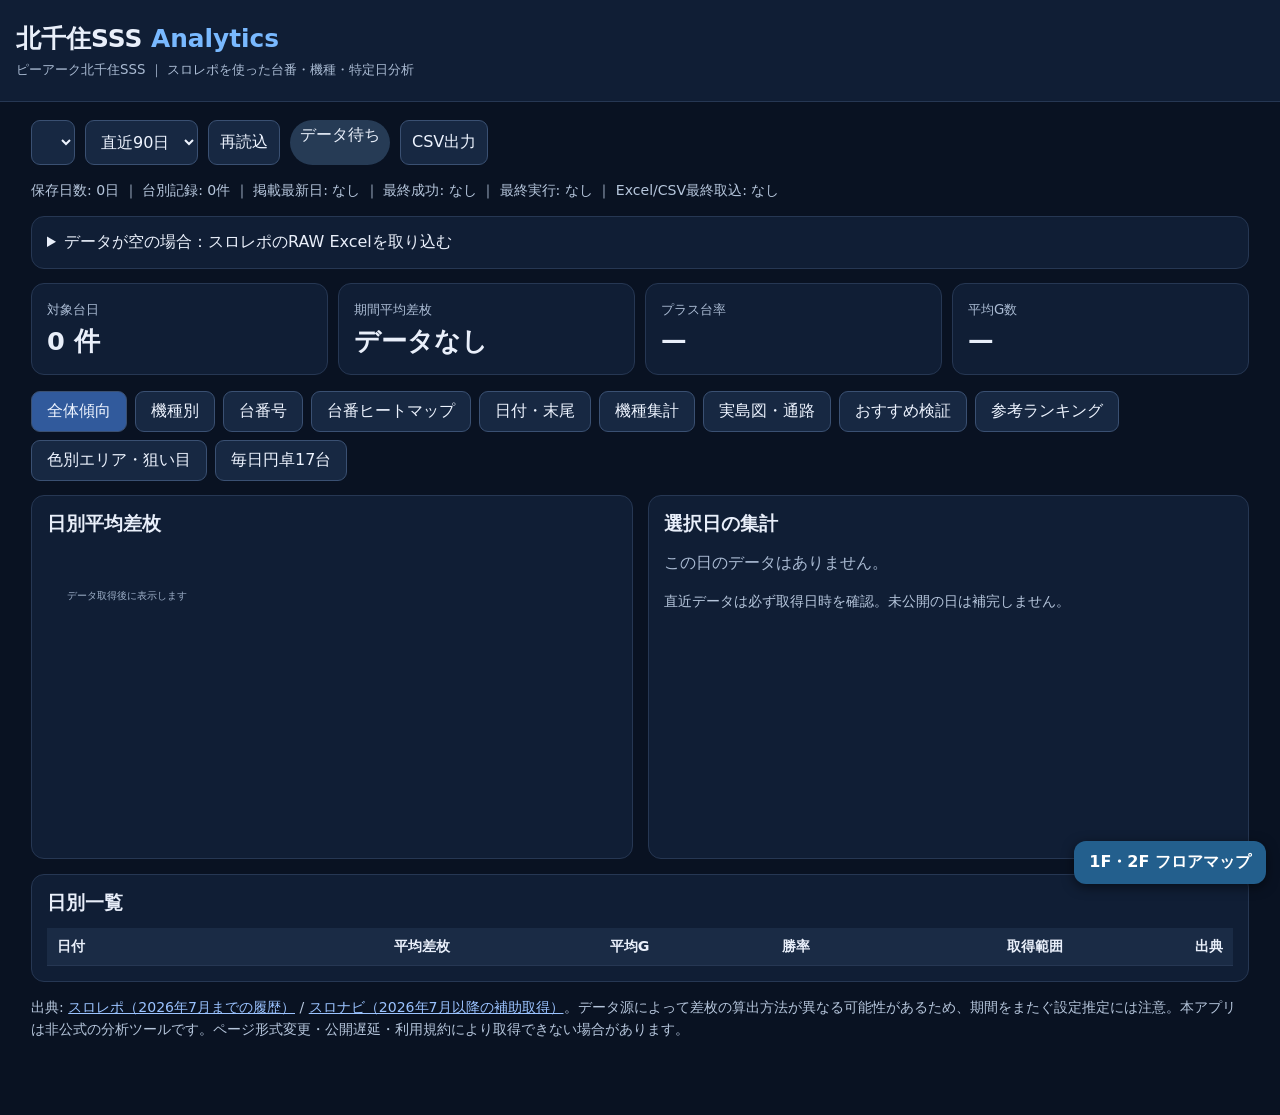
==== commit 8db41f8d: "Link source-verified floor-map viewer from analytics app" ====
--- a/public/index.html
+++ b/public/index.html
@@ -46,4 +46,4 @@
 if(history){meta.newest_date=records.reduce((last,x)=>x.date>last?x.date:last,meta.newest_date||'');meta.historical_archive=history.source_last_date;}
 refresh()}catch(e){$('status').textContent='取得不可';$('source').textContent=e.message;refresh()}}
 $('date').onchange=e=>{chosen=e.target.value;refresh()};$('period').onchange=refresh;$('search').oninput=refresh;$('sort').onchange=refresh;$('refresh').onclick=load;document.querySelectorAll('.tab').forEach(x=>x.onclick=()=>{document.querySelectorAll('.tab').forEach(a=>a.classList.remove('active'));document.querySelectorAll('main>section:not(.stats)').forEach(a=>{if(a.id!=='stats')a.classList.add('hide')});x.classList.add('active');$(x.dataset.tab).classList.remove('hide');if(x.dataset.tab==='overview')refresh()});$('csv').onclick=()=>{let {r}=current();let rows=[['date','number','machine','diff','games','bb','rb'],...r.map(x=>[x.date,x.number,x.machine,x.diff,x.games,x.bb??'',x.rb??''])];let csv='\ufeff'+rows.map(row=>row.map(x=>'"'+String(x??'').replaceAll('"','""')+'"').join(',')).join('\r\n');let a=document.createElement('a');a.href=URL.createObjectURL(new Blob([csv],{type:'text/csv'}));a.download='sss_data.csv';a.click();URL.revokeObjectURL(a.href)};load();if('serviceWorker'in navigator)navigator.serviceWorker.register('sw.js').catch(()=>{});
-</script><script src="extensions.js"></script><script src="color-areas.js"></script><script src="island-picks.js"></script><script src="roundtable.js"></script></body></html>
+</script><div style="position:fixed;right:14px;bottom:16px;z-index:1000"><a href="floor-map.html" style="display:block;background:#235f8d;color:white;padding:11px 15px;border-radius:12px;text-decoration:none;box-shadow:0 3px 12px #0008;font-weight:700">1F・2F フロアマップ</a></div><script src="extensions.js"></script><script src="color-areas.js"></script><script src="island-picks.js"></script><script src="roundtable.js"></script></body></html>
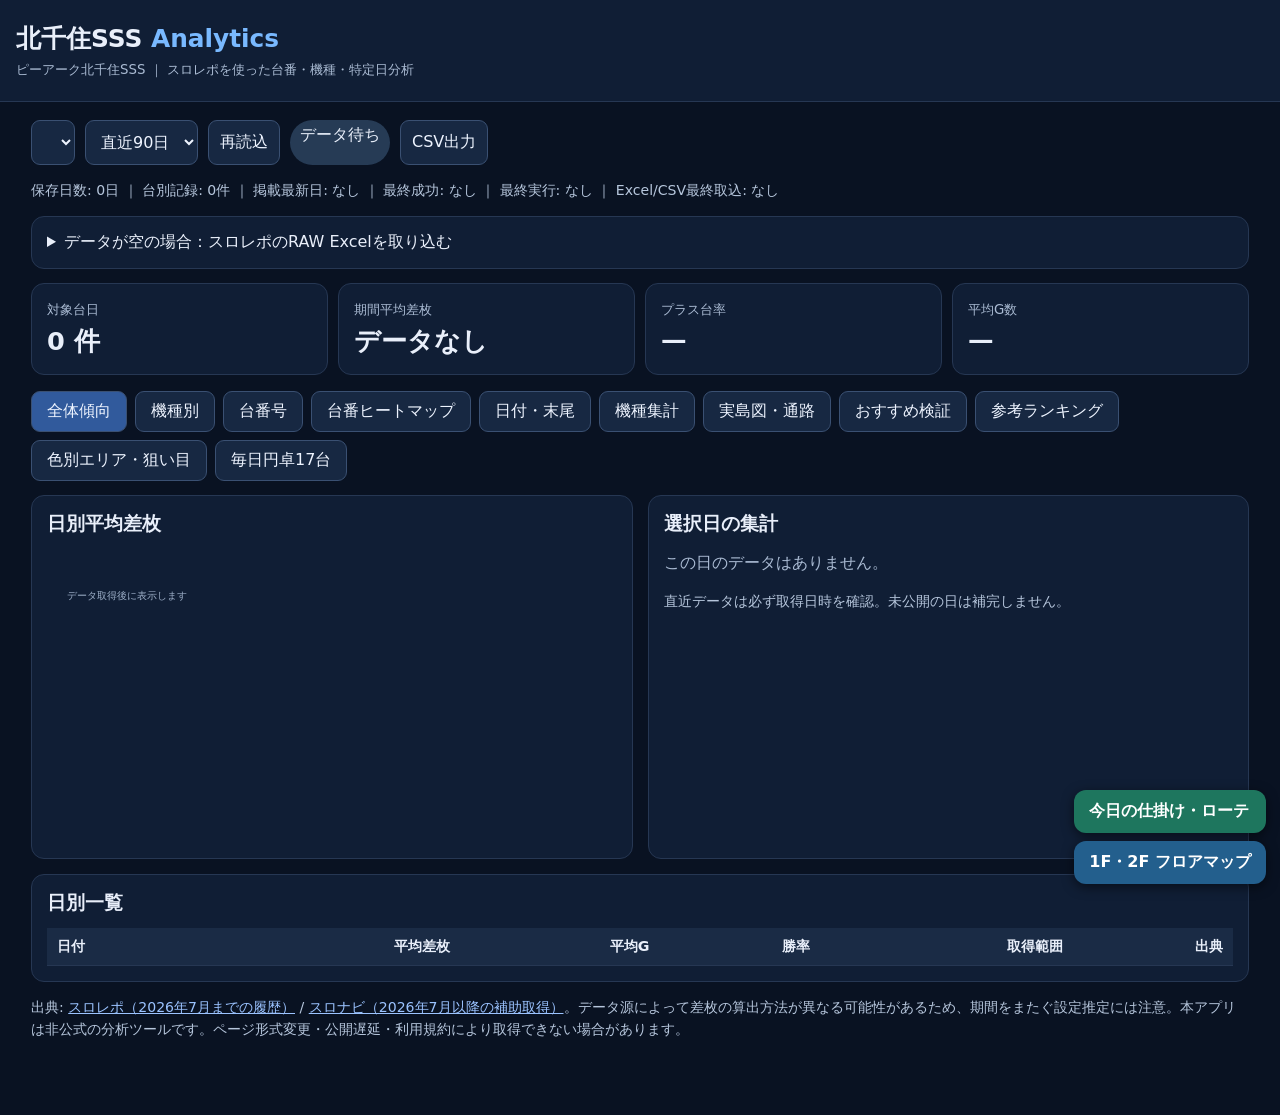
==== commit fc432fcc: "Link morning strategy dashboard from main analytics" ====
--- a/public/index.html
+++ b/public/index.html
@@ -46,4 +46,4 @@
 if(history){meta.newest_date=records.reduce((last,x)=>x.date>last?x.date:last,meta.newest_date||'');meta.historical_archive=history.source_last_date;}
 refresh()}catch(e){$('status').textContent='取得不可';$('source').textContent=e.message;refresh()}}
 $('date').onchange=e=>{chosen=e.target.value;refresh()};$('period').onchange=refresh;$('search').oninput=refresh;$('sort').onchange=refresh;$('refresh').onclick=load;document.querySelectorAll('.tab').forEach(x=>x.onclick=()=>{document.querySelectorAll('.tab').forEach(a=>a.classList.remove('active'));document.querySelectorAll('main>section:not(.stats)').forEach(a=>{if(a.id!=='stats')a.classList.add('hide')});x.classList.add('active');$(x.dataset.tab).classList.remove('hide');if(x.dataset.tab==='overview')refresh()});$('csv').onclick=()=>{let {r}=current();let rows=[['date','number','machine','diff','games','bb','rb'],...r.map(x=>[x.date,x.number,x.machine,x.diff,x.games,x.bb??'',x.rb??''])];let csv='\ufeff'+rows.map(row=>row.map(x=>'"'+String(x??'').replaceAll('"','""')+'"').join(',')).join('\r\n');let a=document.createElement('a');a.href=URL.createObjectURL(new Blob([csv],{type:'text/csv'}));a.download='sss_data.csv';a.click();URL.revokeObjectURL(a.href)};load();if('serviceWorker'in navigator)navigator.serviceWorker.register('sw.js').catch(()=>{});
-</script><div style="position:fixed;right:14px;bottom:16px;z-index:1000"><a href="floor-map.html" style="display:block;background:#235f8d;color:white;padding:11px 15px;border-radius:12px;text-decoration:none;box-shadow:0 3px 12px #0008;font-weight:700">1F・2F フロアマップ</a></div><script src="extensions.js"></script><script src="color-areas.js"></script><script src="island-picks.js"></script><script src="roundtable.js"></script></body></html>
+</script><div style="position:fixed;right:14px;bottom:16px;z-index:1000"><a href="morning.html" style="display:block;background:#1e765e;color:white;padding:11px 15px;border-radius:12px;text-decoration:none;box-shadow:0 3px 12px #0008;font-weight:700;margin-bottom:8px">今日の仕掛け・ローテ</a><a href="floor-map.html" style="display:block;background:#235f8d;color:white;padding:11px 15px;border-radius:12px;text-decoration:none;box-shadow:0 3px 12px #0008;font-weight:700">1F・2F フロアマップ</a></div><script src="extensions.js"></script><script src="color-areas.js"></script><script src="island-picks.js"></script><script src="roundtable.js"></script></body></html>
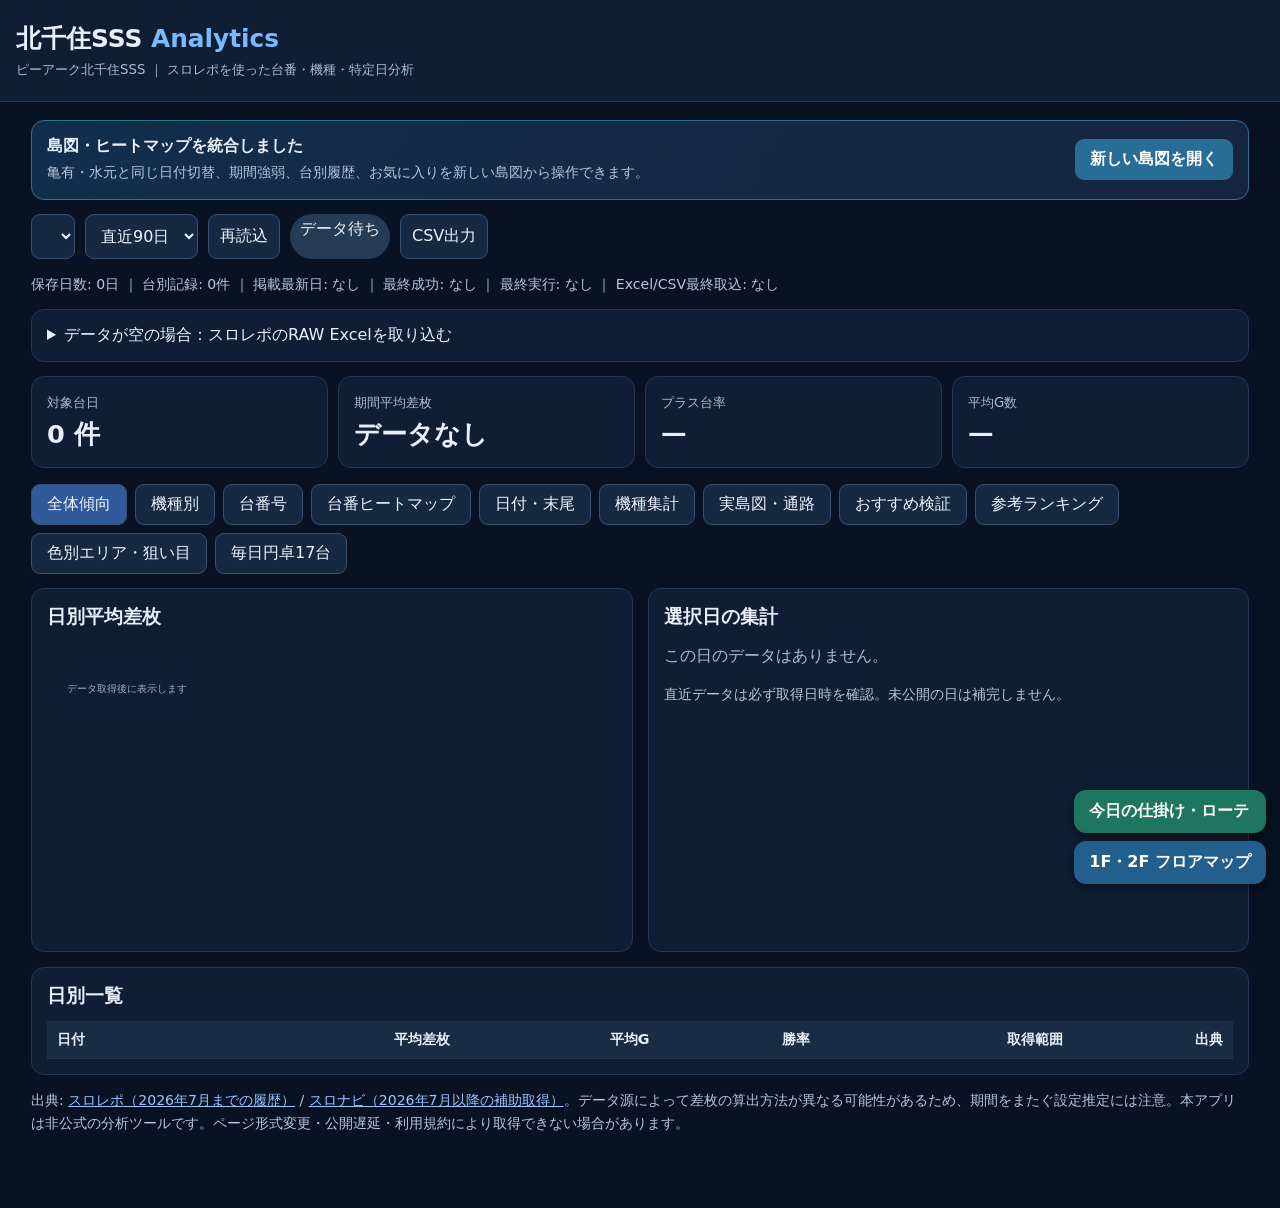
==== commit 83f62125: "Add prominent entry from existing analytics to unified floor heatmap UI" ====
--- a/public/index.html
+++ b/public/index.html
@@ -2,7 +2,7 @@
 :root{font-family:system-ui,-apple-system,'Noto Sans JP',sans-serif;color:#e9effa;background:#091222}*{box-sizing:border-box}body{margin:0}header{padding:22px max(16px,calc((100% - 1250px)/2));background:#101e35;border-bottom:1px solid #263753}h1{font-size:1.55rem;margin:0 0 4px}small,.muted{color:#aabbd3}main{max-width:1250px;margin:auto;padding:18px 16px 60px}.toolbar{display:flex;gap:10px;flex-wrap:wrap;margin-bottom:14px}select,input,button{background:#172842;border:1px solid #3a5072;border-radius:9px;color:#eef4ff;padding:11px;font:inherit}button{cursor:pointer}.active{background:#315a9c}.stats{display:grid;grid-template-columns:repeat(auto-fit,minmax(180px,1fr));gap:10px;margin-bottom:16px}.panel,.stat{background:#101e35;border:1px solid #263753;border-radius:13px;padding:15px}.stat strong{display:block;font-size:1.6rem;margin-top:5px}.tabs{display:flex;gap:8px;flex-wrap:wrap;margin:14px 0}.tab{padding:9px 15px}.hide{display:none}.pos{color:#70e1b1}.neg{color:#ff8796}.tablewrap{overflow:auto;max-height:590px}table{border-collapse:collapse;width:100%;font-size:.89rem}th,td{padding:9px 10px;border-bottom:1px solid #263753;white-space:nowrap;text-align:right}th:first-child,td:first-child{text-align:left}th{position:sticky;top:0;background:#1a2b45}tr:hover{background:#182c47}canvas{width:100%;height:290px}.cells{display:grid;grid-template-columns:repeat(auto-fill,minmax(72px,1fr));gap:5px}.cell{border:1px solid #314763;border-radius:7px;padding:7px 2px;text-align:center;cursor:pointer;min-height:65px}.cell b{display:block}.cell span{font-size:.81rem}.filters{display:flex;gap:9px;flex-wrap:wrap;margin:12px 0}.note{line-height:1.6;color:#b6c6dc;font-size:.88rem}a{color:#9bc3ff}.pill{border-radius:25px;padding:5px 10px;background:#263b55;display:inline-block}.scroll{overflow:auto}.grid2{display:grid;grid-template-columns:1fr 1fr;gap:15px}@media(max-width:700px){.grid2{grid-template-columns:1fr}h1{font-size:1.22rem}.stat strong{font-size:1.35rem}}
 
 .lane{border:1px solid #2e4263;border-radius:12px;padding:14px;margin-top:12px;background:#0d192d}.lane h4{margin:0 0 12px}.lanePair{display:grid;grid-template-columns:1fr 1fr;gap:14px}.laneSide{display:flex;flex-wrap:wrap;gap:5px;margin-top:7px}.seat{min-width:67px;padding:8px;border:1px solid #334765;border-radius:6px;display:flex;flex-direction:column;gap:5px}.seat small{font-size:.76rem}.wide{width:100%;min-height:86px;background:#14233c;border:1px solid #425574;color:white;border-radius:8px;padding:10px}h3{margin:0 0 12px}h4{margin:8px 0}.hide{display:none!important}.options{display:flex;flex-wrap:wrap;gap:9px;margin:10px 0}.options input{min-width:100px;max-width:270px}.stack{display:grid;gap:14px}.hint{font-size:.85rem;color:#a9bdd6;line-height:1.7}.mini{font-size:.78rem}.sectionlist{display:grid;gap:16px}
-</style></head><body><header><h1>北千住SSS <span style="color:#79b9ff">Analytics</span></h1><small>ピーアーク北千住SSS ｜ スロレポを使った台番・機種・特定日分析</small></header><main><div class="toolbar"><select id="date"></select><select id="period"><option value="30">直近30日</option><option value="90" selected>直近90日</option><option value="365">全期間</option></select><button id="refresh">再読込</button><span class="pill" id="status">確認中</span><button id="csv">CSV出力</button></div><p class="note" id="source"></p><details class="panel" style="margin-bottom:14px"><summary>データが空の場合：スロレポのRAW Excelを取り込む</summary><p class="note">GitHubの自動取得は403で拒否される場合があります。データの利用条件を確認したうえで、スロレポから自分で取得した日付入りExcel/CSVをアップロードすると、GitHub Actionsが変換して本アプリに反映します。なおGitHubは公開リポジトリなので、第三者のデータを公開・再配布してよいか確認してください。</p><p><a href="https://www.slorepo.com/hole/e38394e383bce382a2e383bce382afe58c97e58d83e4bd8f535353code/" target="_blank" rel="noopener">① スロレポの店舗ページ</a> ｜ <a href="https://github.com/mibu-33/kitasenju-sss-analytics/upload/main/imports" target="_blank" rel="noopener">② GitHubにファイルを追加</a> ｜ <a href="https://github.com/mibu-33/kitasenju-sss-analytics/actions" target="_blank" rel="noopener">③ Actionsの取込結果を確認</a></p></details><section class="stats" id="stats"></section><div class="tabs"><button class="tab active" data-tab="overview">全体傾向</button><button class="tab" data-tab="machines">機種別</button><button class="tab" data-tab="numbers">台番号</button><button class="tab" data-tab="heatmap">台番ヒートマップ</button><button class="tab" data-tab="patterns">日付・末尾</button><button class="tab" id="tab-extra" data-tab="aggregate">機種集計</button><button class="tab" data-tab="layout">実島図・通路</button><button class="tab" data-tab="eventAnalysis">おすすめ検証</button><button class="tab" data-tab="candidates">参考ランキング</button></div><section id="overview"><div class="grid2"><div class="panel"><h3>日別平均差枚</h3><canvas id="chart"></canvas></div><div class="panel"><h3>選択日の集計</h3><div id="daily"></div><p class="note">直近データは必ず取得日時を確認。未公開の日は補完しません。</p></div></div><div class="panel" style="margin-top:15px"><h3>日別一覧</h3><div class="tablewrap" id="days"></div></div></section><section class="hide" id="machines"><div class="panel"><h3>機種別実績</h3><p class="note">期間内の台日データから集計。高設定を保証するものではありません。</p><div class="tablewrap" id="machineTable"></div></div></section><section class="hide" id="numbers"><div class="panel"><h3>台番号別実績</h3><div class="filters"><input id="search" placeholder="台番 / 機種で絞込"><select id="sort"><option value="avg">平均差枚順</option><option value="rate">勝率順</option><option value="games">平均G数順</option><option value="number">台番号順</option></select></div><div class="tablewrap" id="numberTable"></div></div></section><section class="hide" id="heatmap"><div class="panel"><h3>選択日の台番号ヒートマップ</h3><p class="note">台番昇順の表示であり、実際の島配置ではありません。島図は実地配置を確認後に設定できます。</p><div class="cells" id="cells"></div></div></section><section class="hide" id="patterns"><div class="grid2"><div class="panel"><h3>日付末尾ごとの集計</h3><div id="datePatterns"></div></div><div class="panel"><h3>台番号末尾ごとの集計</h3><div id="numberPatterns"></div></div></div><div class="panel" style="margin-top:15px"><h3>6のつく日と通常日の比較</h3><div id="special"></div></div></section><section class="hide" id="aggregate"><div class="panel"><h3>スロレポ機種別日次集計</h3><p class="hint" id="aggregateSource"></p><div id="aggregateTable"></div></div><div class="panel" style="margin-top:15px"><h3>末尾別集計</h3><div id="dailyTails"></div></div></section>
+</style></head><body><header><h1>北千住SSS <span style="color:#79b9ff">Analytics</span></h1><small>ピーアーク北千住SSS ｜ スロレポを使った台番・機種・特定日分析</small></header><main><section class="panel" style="margin-bottom:14px;border-color:#3b6b91;background:linear-gradient(120deg,#112f4d,#16253f)"><div style="display:flex;gap:10px;flex-wrap:wrap;align-items:center;justify-content:space-between"><div><strong>島図・ヒートマップを統合しました</strong><p class="note" style="margin:4px 0 0">亀有・水元と同じ日付切替、期間強弱、台別履歴、お気に入りを新しい島図から操作できます。</p></div><a href="floor-map.html" style="background:#286d96;color:white;padding:10px 15px;border-radius:9px;text-decoration:none;font-weight:700">新しい島図を開く</a></div></section><div class="toolbar"><select id="date"></select><select id="period"><option value="30">直近30日</option><option value="90" selected>直近90日</option><option value="365">全期間</option></select><button id="refresh">再読込</button><span class="pill" id="status">確認中</span><button id="csv">CSV出力</button></div><p class="note" id="source"></p><details class="panel" style="margin-bottom:14px"><summary>データが空の場合：スロレポのRAW Excelを取り込む</summary><p class="note">GitHubの自動取得は403で拒否される場合があります。データの利用条件を確認したうえで、スロレポから自分で取得した日付入りExcel/CSVをアップロードすると、GitHub Actionsが変換して本アプリに反映します。なおGitHubは公開リポジトリなので、第三者のデータを公開・再配布してよいか確認してください。</p><p><a href="https://www.slorepo.com/hole/e38394e383bce382a2e383bce382afe58c97e58d83e4bd8f535353code/" target="_blank" rel="noopener">① スロレポの店舗ページ</a> ｜ <a href="https://github.com/mibu-33/kitasenju-sss-analytics/upload/main/imports" target="_blank" rel="noopener">② GitHubにファイルを追加</a> ｜ <a href="https://github.com/mibu-33/kitasenju-sss-analytics/actions" target="_blank" rel="noopener">③ Actionsの取込結果を確認</a></p></details><section class="stats" id="stats"></section><div class="tabs"><button class="tab active" data-tab="overview">全体傾向</button><button class="tab" data-tab="machines">機種別</button><button class="tab" data-tab="numbers">台番号</button><button class="tab" data-tab="heatmap">台番ヒートマップ</button><button class="tab" data-tab="patterns">日付・末尾</button><button class="tab" id="tab-extra" data-tab="aggregate">機種集計</button><button class="tab" data-tab="layout">実島図・通路</button><button class="tab" data-tab="eventAnalysis">おすすめ検証</button><button class="tab" data-tab="candidates">参考ランキング</button></div><section id="overview"><div class="grid2"><div class="panel"><h3>日別平均差枚</h3><canvas id="chart"></canvas></div><div class="panel"><h3>選択日の集計</h3><div id="daily"></div><p class="note">直近データは必ず取得日時を確認。未公開の日は補完しません。</p></div></div><div class="panel" style="margin-top:15px"><h3>日別一覧</h3><div class="tablewrap" id="days"></div></div></section><section class="hide" id="machines"><div class="panel"><h3>機種別実績</h3><p class="note">期間内の台日データから集計。高設定を保証するものではありません。</p><div class="tablewrap" id="machineTable"></div></div></section><section class="hide" id="numbers"><div class="panel"><h3>台番号別実績</h3><div class="filters"><input id="search" placeholder="台番 / 機種で絞込"><select id="sort"><option value="avg">平均差枚順</option><option value="rate">勝率順</option><option value="games">平均G数順</option><option value="number">台番号順</option></select></div><div class="tablewrap" id="numberTable"></div></div></section><section class="hide" id="heatmap"><div class="panel"><h3>選択日の台番号ヒートマップ</h3><p class="note">台番昇順の表示であり、実際の島配置ではありません。島図は実地配置を確認後に設定できます。</p><div class="cells" id="cells"></div></div></section><section class="hide" id="patterns"><div class="grid2"><div class="panel"><h3>日付末尾ごとの集計</h3><div id="datePatterns"></div></div><div class="panel"><h3>台番号末尾ごとの集計</h3><div id="numberPatterns"></div></div></div><div class="panel" style="margin-top:15px"><h3>6のつく日と通常日の比較</h3><div id="special"></div></div></section><section class="hide" id="aggregate"><div class="panel"><h3>スロレポ機種別日次集計</h3><p class="hint" id="aggregateSource"></p><div id="aggregateTable"></div></div><div class="panel" style="margin-top:15px"><h3>末尾別集計</h3><div id="dailyTails"></div></div></section>
 <section class="hide stack" id="layout"><div class="panel"><h3>実際の島配置（履歴対応）</h3><p class="hint" id="layoutStatus"></p><label>表示日 <input type="date" id="layoutDate"></label><div class="sectionlist" id="layoutGrid"></div></div><div class="grid2"><div class="panel"><h3>通路の左右別比較</h3><div id="corridorTable"></div></div><div class="panel"><h3>隣接3台の並び実績</h3><div id="neighborTable"></div></div></div><div class="panel"><h3>島配置エディタ</h3><p class="hint">実際の配置が判明するまで未登録。台移動時は開始日・終了日を分けて管理。CSVは台番,通路,左右,位置,開始日,終了日（例の行はデモであり実際の台番ではありません）。保存はこの端末のみ。</p><div class="options"><input id="positionNumber" type="number" placeholder="台番号"><input id="corridor" placeholder="通路名（例 A）"><select id="side"><option>左</option><option>右</option></select><input id="positionOrder" type="number" placeholder="並び順"><input id="layoutFrom" type="date" aria-label="開始日"><input id="layoutTo" type="date" aria-label="終了日"><button id="addLayout">位置を追加・更新</button></div><textarea class="wide" id="layoutCSV" placeholder="台番,通路,左右,位置,開始日,終了日"></textarea><div class="options"><button id="importLayout">CSVを読み込む（現在の設定を置換）</button><button id="downloadLayout">島図JSON出力</button><button id="resetLayout">設定を消去</button></div><p class="hint" id="layoutMessage"></p><div id="layoutList"></div></div></section>
 <section class="hide stack" id="eventAnalysis"><div class="panel"><h3>毎日おすすめ・ローテーションの記録</h3><p class="hint">公開データだけでは店舗が当日おすすめした内容を確定できません。実際に確認した告知だけ登録してください。異なる機種名表記はデータと一致させます。</p><div class="options"><input id="eventDate" type="date" aria-label="実施日"><select id="eventType"><option>おすすめ</option><option>ローテーション</option><option>特定日</option><option>その他</option></select><input id="eventMachine" placeholder="機種名"><input id="eventNumber" placeholder="台番号（任意）"><input id="eventNote" placeholder="備考"><button id="addEvent">記録を追加</button></div><div class="options"><button id="downloadEvents">履歴JSON出力</button><input id="eventFile" type="file" accept="application/json,.json" aria-label="履歴JSON取り込み"><button id="resetEvents">端末の履歴削除</button></div><p class="hint" id="eventMessage"></p><div id="eventTable"></div></div><div class="panel"><h3>おすすめ対象日と非対象日の比較</h3><p class="hint">同一機種の記録日を比較する記述統計です。開催日の選択バイアスを含み、因果関係や設定を証明しません。</p><div id="eventPerformance"></div></div></section>
 <section class="hide" id="candidates"><div class="panel"><h3>過去実績に基づく参考ランキング</h3><p class="hint">将来の狙い台予測ではありません。過去の強さと観測日数を可視化します。小標本の機種は評価を大きく割り引きます。</p><div class="options"><input id="excludeKeywords" style="min-width:65%;" placeholder="除外したい機種名キーワード（カンマ区切り）"></div><p class="hint" id="candidateInfo"></p><div id="candidateTable"></div></div></section><p class="note">出典: <a href="https://www.slorepo.com/hole/e38394e383bce382a2e383bce382afe58c97e58d83e4bd8f535353code/" target="_blank" rel="noopener">スロレポ（2026年7月までの履歴）</a> / <a href="https://slo-navi.com/hall/11400/" target="_blank" rel="noopener">スロナビ（2026年7月以降の補助取得）</a>。データ源によって差枚の算出方法が異なる可能性があるため、期間をまたぐ設定推定には注意。本アプリは非公式の分析ツールです。ページ形式変更・公開遅延・利用規約により取得できない場合があります。</p></main><script>
